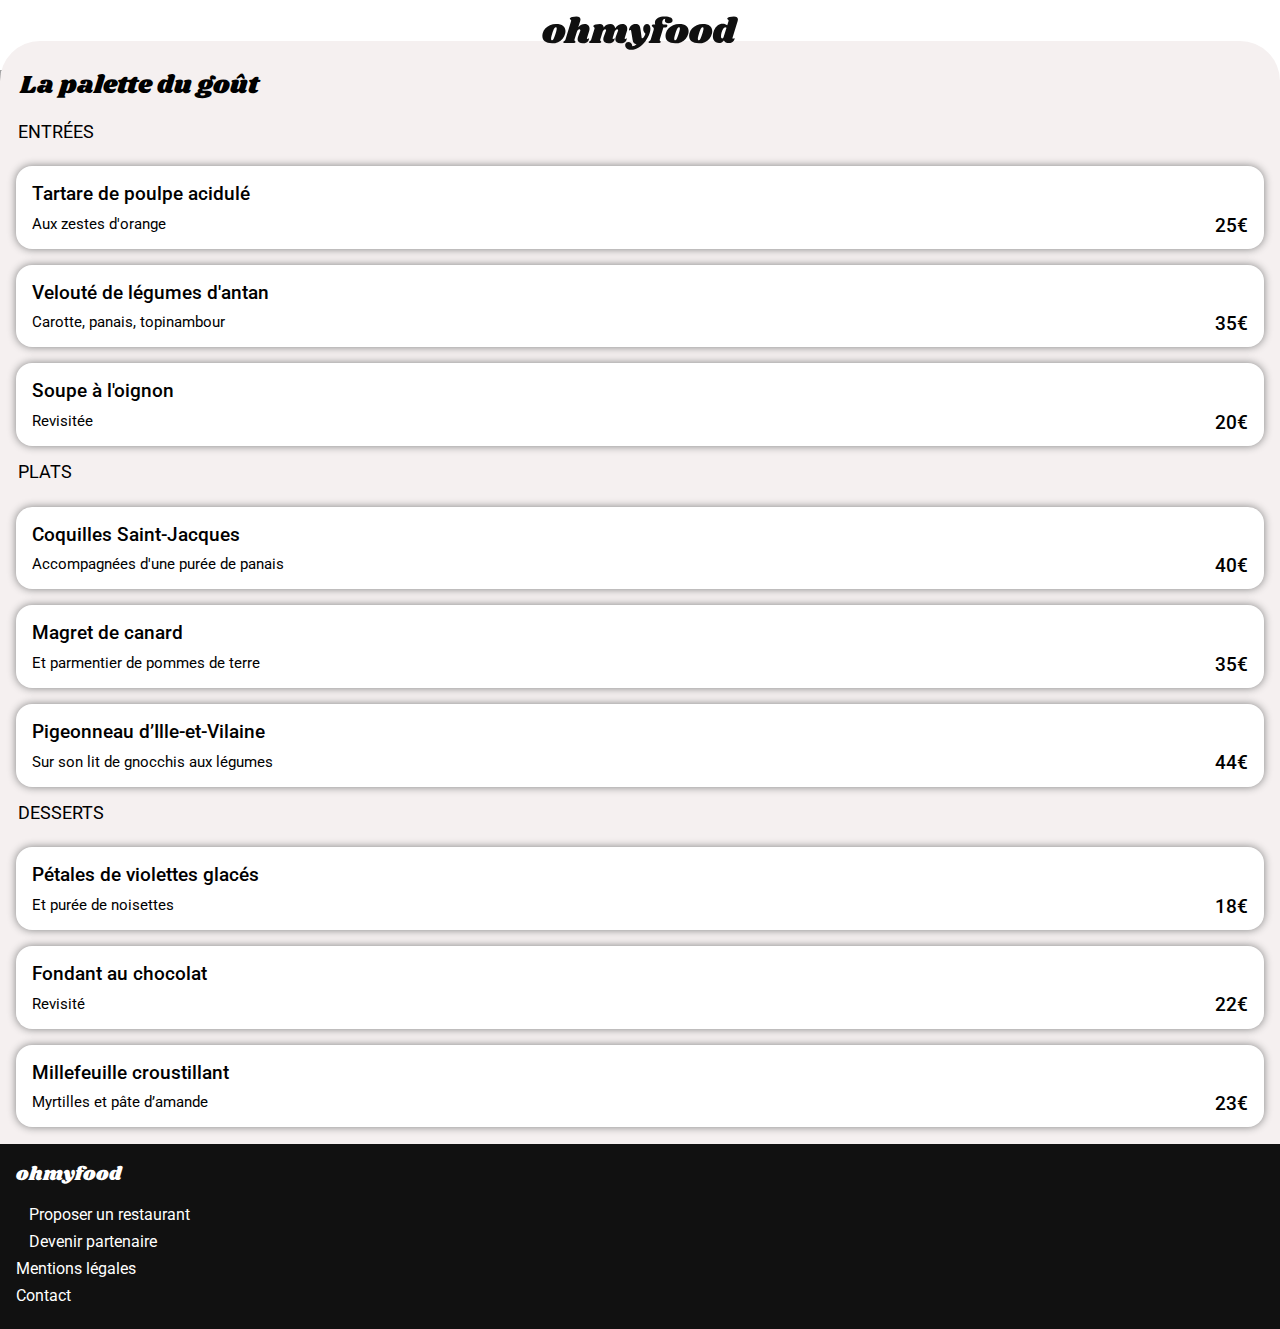
==== views/a_la_francaise.html @ dc69a1e3 "pages restau 2,3,4" ====
<!DOCTYPE html>
<html lang="en">
<head>
    <meta charset="UTF-8">
    <meta name="viewport" content="width=device-width, initial-scale=1.0">
    <title>OhMyFood!</title>
    <link rel="stylesheet" href="../style.css">
    <link href='https://fonts.googleapis.com/css?family=Roboto:400,500,600,700,900' rel='stylesheet' type='text/css'>
    <link href='https://fonts.googleapis.com/css?family=Shrikhand:400,500,600,700,900' rel='stylesheet' type='text/css'>
    <script src="https://kit.fontawesome.com/54c1824395.js" crossorigin="anonymous"></script>
</head>
<body class="flex__col font__text">
	<!-- Header -->
	<header>
		<!-- Lien précédent -->
		<a class="previous" href="../index.html">
			<i class="fas fa-arrow-left fa-lg"></i>
		</a>
		<!-- Logo -->
		<div class="flex container__center">
        	<div class="logo">
				<img src="../img/ohmyfood@2x.svg" alt="ohmyfood">
			</div>
		</div>
	</header>
	<!-- Image du restaurant -->
	<div>
		<img class="photo__big" src="../img/toa-heftiba-DQKerTsQwi0-unsplash.jpg" alt="La palette du goût">
	</div>
	<!-- Nom du restaurant -->
	<section class="tiles__big">
        <div class="flex_row">
            <h1 class="font__title padding__left">La palette du goût</h1>
            <i class="float__right heart__title far fa-heart fa-2x"></i>
        </div>
        <div class="font__text">
            <h3>Entrées</h3>
            <div class="tiles__dish">
                <h2>Tartare de poulpe acidulé</h2>
                <p>Aux zestes d'orange</p>
                <h2 class="price">25€</h2>
            </div>
            <div class="tiles__dish">
                <h2>Velouté de légumes d'antan</h2>
                <p>Carotte, panais, topinambour</p>
                <h2 class="price">35€</h2>
            </div>
            <div class="tiles__dish">
                <h2>Soupe à l'oignon</h2>
                <p>Revisitée</p>
                <h2 class="price">20€</h2>
            </div>
        </div>
        <div class="font__text">
            <h3>Plats</h3>
            <div class="tiles__dish">
                <h2>Coquilles Saint-Jacques</h2>
                <p>Accompagnées d'une purée de panais</p>
                <h2 class="price">40€</h2>
            </div class="tiles__dish">
            <div class="tiles__dish">
                <h2>Magret de canard</h2>
                <p>Et parmentier de pommes de terre</p>
                <h2 class="price">35€</h2>
            </div>
            <div class="tiles__dish">
                <h2>Pigeonneau d’Ille-et-Vilaine</h2>
                <p>Sur son lit de gnocchis aux légumes</p>
                <h2 class="price">44€</h2>
            </div>
        </div>
        <div class="font__text">
            <h3>Desserts</h3>
            <div class="tiles__dish">
                <h2>Pétales de violettes glacés</h2>
                <p>Et purée de noisettes</p>
                <h2 class="price">18€</h2>
            </div>
            <div class="tiles__dish">
                <h2>Fondant au chocolat</h2>
                <p>Revisité</p>
                <h2 class="price">22€</h2>
            </div>
            <div class="tiles__dish">
                <h2>Millefeuille croustillant</h2>
                <p>Myrtilles et pâte d’amande</p>
                <h2 class="price">23€</h2>
            </div>
        </div>
	</section>
	<!-- Footer -->
	<footer id="footer">
        <div class="flex container txt__left font__text">
            <ul>
                <li>
                    <h2>ohmyfood</h2>
                </li>
                <li>
                    <a href="MISC/404.html"
                    title="Proposer un restaurant"
                    target="_self">
                    <span><i class="fas fa-utensils ico"></i>Proposer un restaurant</span>
                    </a>
                </li>
                <li>
                    <a href="MISC/404.html"
                    title="Devenir partenaire"
                    target="_self">
                    <span><i class="fas fa-hands-helping ico"></i>Devenir partenaire</span>
                    </a>
                </li>
                <li>
                    <a href="MISC/404.html"
                    title="Mentions légales"
                    target="_self">
                    Mentions légales
                    </a>
                </li>
                <li>
                    <a href="MISC/404.html"
                    title="Contact"
                    target="_self">
                    Contact
                    </a>
                </li>
            </ul>
        </div>
    </footer>
</body>
</html>
---- style.css ----
/*! minireset.css v0.0.6 | MIT License | github.com/jgthms/minireset.css */
html, body, p, ol, ul, li, dl, dt, dd, blockquote, figure, fieldset, legend, textarea, pre, iframe, hr, h1, h2, h3, h4, h5, h6 {
  margin: 0;
  padding: 0;
}

h1, h2, h3, h4, h5, h6 {
  font-size: 100%;
  font-weight: normal;
}

ul {
  list-style: none;
}

button, input, select, textarea {
  margin: 0;
}

html {
  box-sizing: border-box;
}

*, *::before, *::after {
  box-sizing: inherit;
}

img, video {
  height: auto;
  max-width: 100%;
}

iframe {
  border: 0;
}

table {
  border-collapse: collapse;
  border-spacing: 0;
}

td, th {
  padding: 0;
}

td:not([align]), th:not([align]) {
  text-align: left;
}

body {
  background: #ffffff;
  height: 100vh;
}

.font__title {
  font-family: Shrikhand, sans-serif;
  font-size: 1.6em;
  font-weight: 400;
  padding-top: 1em;
  padding-left: 0.8em;
}
.font__text {
  font-family: Roboto, sans-serif;
}

h1 {
  font-size: 1.5em;
  font-weight: 600;
  padding-bottom: 0.7em;
}

h2 {
  font-size: 1.2em;
  font-weight: 500;
  padding-bottom: 0.5em;
}

h3 {
  font-size: 1.1em;
  font-weight: 400;
  padding-bottom: 0.5em;
  padding-left: 1em;
  text-transform: uppercase;
}

.font_weight__400 {
  font-weight: 400;
}
.font_weight__600 {
  font-weight: 600;
}

.txt__center {
  text-align: center;
}
.txt__justify {
  text-align: justify;
}
.txt__left {
  text-align: left;
}

#how_to {
  background-color: #f5f0f0;
}

#steps li {
  padding-top: 1.5em;
  padding-bottom: 0.5em;
  padding-left: 2em;
  margin: 1em;
}
#steps .ico {
  height: 10px;
  width: 10px;
  padding-right: 2.5em;
  padding-left: 1em;
}
#steps p {
  padding-bottom: 0.5em;
}

#enjoy {
  background-color: #f2eafb;
}

#localization {
  background-color: #bebebe;
  margin: 0 auto;
  height: auto;
  width: 100%;
}
#localization ::placeholder {
  color: #000000;
  font-family: "Roboto", sans-serif;
  font-size: 1.3em;
  padding-left: 1em;
}
#localization .field {
  border: none;
  background-color: #bebebe;
  height: 2em;
  padding-top: 0.5em;
}

#footer {
  background-color: #111111;
  color: #ffffff;
  margin-top: auto;
}
#footer h2 {
  font-family: Shrikhand;
}
#footer ul li {
  padding-bottom: 0.5em;
}
#footer ul li a {
  color: #ffffff;
}
#footer .ico {
  height: 1em;
  width: 1em;
  margin-right: 0.8em;
}

.logo {
  position: relative;
}

.previous {
  position: absolute;
  padding: 1.5em;
}

.heart {
  position: absolute;
  right: 1.5em;
  padding-top: 0.7em;
}
.heart__title {
  position: relative;
  top: -1.8em;
  left: -0.5em;
}

.photo__big {
  max-height: 16em;
  width: 100%;
  object-fit: cover;
}

.button {
  background: linear-gradient(#FF79DA, #9356DC);
  color: #ffffff;
  border-radius: 1.5em;
  border: none;
  padding: 1em;
  padding-left: 1.5em;
  padding-right: 1.5em;
}

.tiles, .tiles__dish {
  width: auto;
  background-color: white;
  box-shadow: 0em 0em 0.5em grey;
  border-radius: 1em;
  margin: 1em;
}
.tiles__big {
  margin-top: -3em;
  border-radius: 2.5em 2.5em 0 0;
  background-color: white;
  background-color: #f5f0f0;
}
.tiles__big p {
  font-size: 0.95em;
  overflow: hidden;
  text-overflow: ellipsis;
  max-width: 80%;
}
.tiles__dish {
  padding: 1em;
}
.tiles .img, .tiles__dish .img {
  border-radius: 0.8em 0.8em 0em 0em;
  width: 100%;
  height: 15em;
  object-fit: cover;
}
.tiles .desc, .tiles__dish .desc {
  flex-direction: column;
  border: 0;
  padding: 0;
  padding-top: 1em;
  padding-bottom: 0.5em;
  padding-left: 1em;
}

.price {
  position: relative;
  float: right;
  top: -1em;
}

.badge {
  position: absolute;
  font-size: 0.9em;
  font-weight: 600;
}
.badge__left {
  float: left;
  margin: -1.3em;
  margin-top: -0.7em;
  margin-left: -3.5em;
}
.badge__top_right {
  float: right;
  right: 3.5em;
  margin-top: 1em;
}

.badge_color__primary {
  background-color: #9356DC;
  color: #ffffff;
}
.badge_color__green {
  background: #99E2D0;
  color: #278870;
}

.badge_shape__round {
  border-radius: 1.6em;
  padding: 1em;
  padding-top: 0.6em;
  padding-bottom: 0.6em;
}
.badge_shape__square {
  border-radius: 0.2em;
  padding: 0.4em;
  padding-left: 0.8em;
  padding-right: 0.8em;
}

a:link {
  text-decoration: none;
  color: initial;
}
a:visited {
  text-decoration: none;
  color: initial;
}
.flex, .flex__row, .flex__col {
  display: flex;
}
.flex__col {
  flex-direction: column;
}
.flex__row {
  flex-direction: row;
}

.no_flex__block {
  display: block;
}
.no_flex__inline {
  display: inline;
}

.container, .container__center {
  padding: 1em;
}
.container__center {
  align-items: center;
  justify-content: center;
}

.float__right {
  float: right;
}
.float__left {
  float: left;
}

/*# sourceMappingURL=style.css.map */
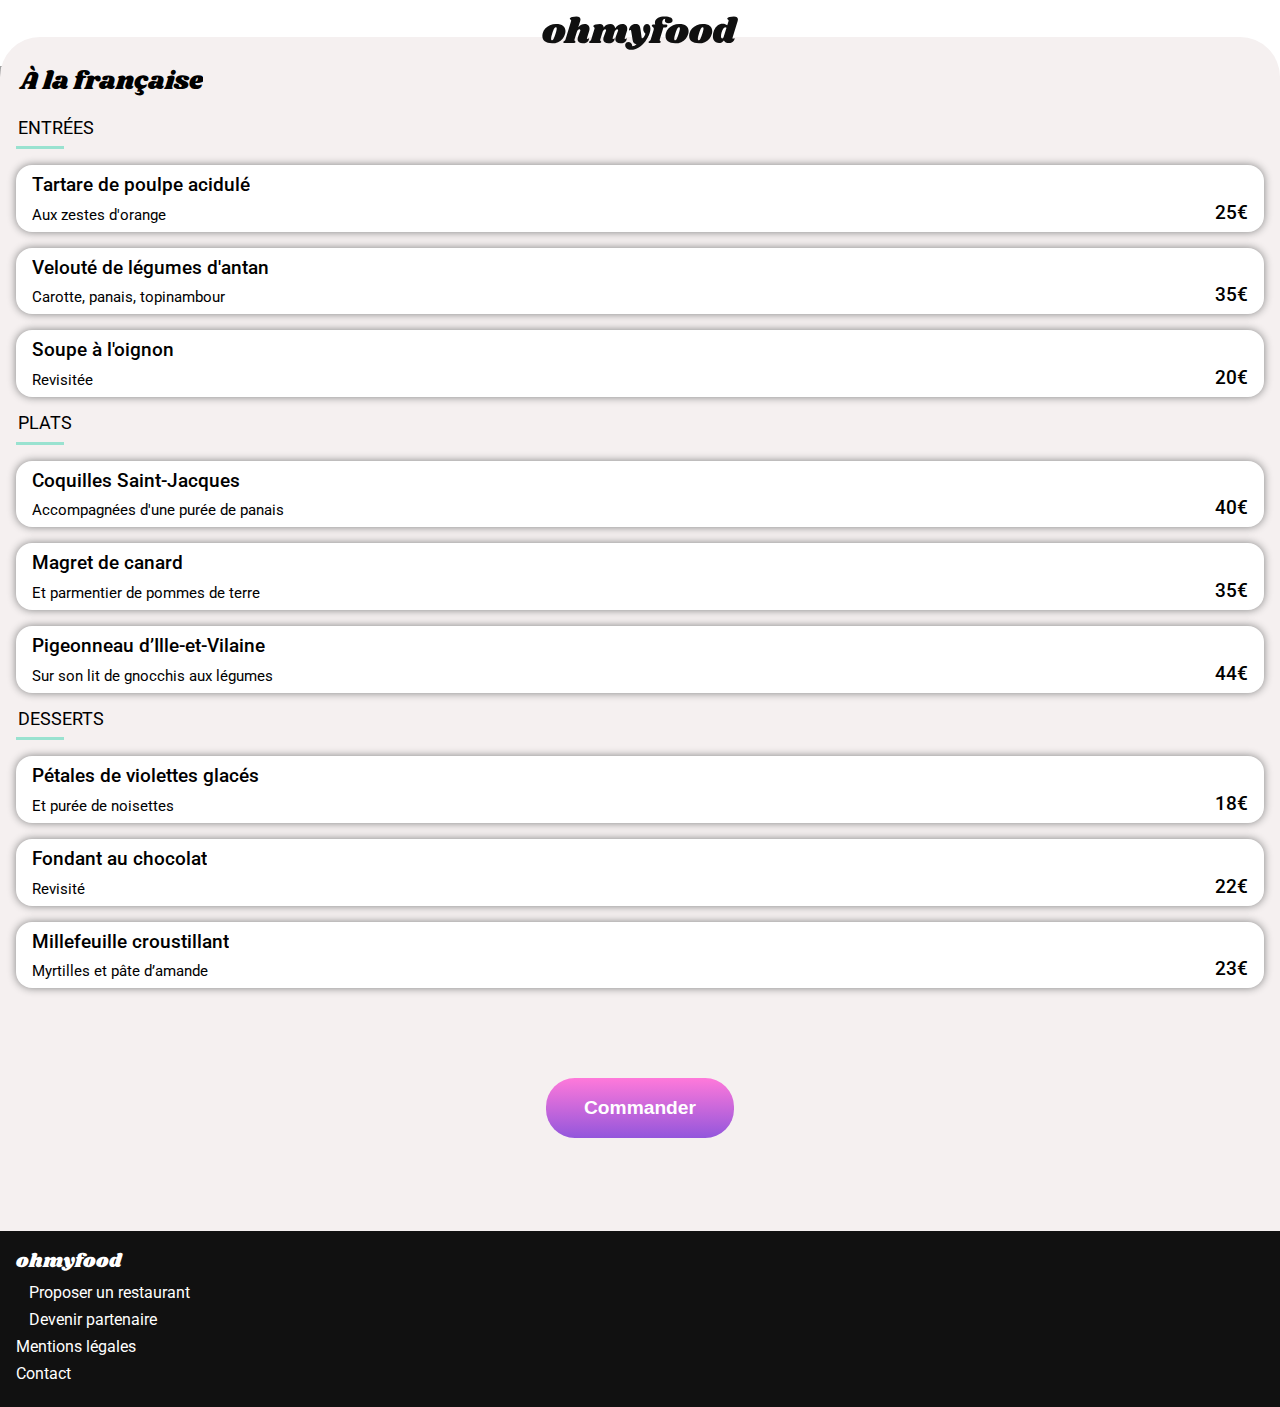
==== commit a24053b8: "Done." ====
--- a/views/a_la_francaise.html
+++ b/views/a_la_francaise.html
@@ -12,7 +12,7 @@
 <body class="flex__col font__text">
 	<!-- Header -->
 	<header>
-		<!-- Lien précédent -->
+		<!-- Flèche "précédent" -->
 		<a class="previous" href="../index.html">
 			<i class="fas fa-arrow-left fa-lg"></i>
 		</a>
@@ -25,67 +25,163 @@
 	</header>
 	<!-- Image du restaurant -->
 	<div>
-		<img class="photo__big" src="../img/toa-heftiba-DQKerTsQwi0-unsplash.jpg" alt="La palette du goût">
+        <img class="photo__big width__100 object_fit__cover"
+        src="../img/toa-heftiba-DQKerTsQwi0-unsplash.jpg"
+        alt="À la française">
 	</div>
 	<!-- Nom du restaurant -->
 	<section class="tiles__big">
-        <div class="flex_row">
-            <h1 class="font__title padding__left">La palette du goût</h1>
-            <i class="float__right heart__title far fa-heart fa-2x"></i>
+        <div class="flex__row space__between">
+            <h1 class="font__title padding__left no_wrap overflow__hidden">
+                À la française
+            </h1>
+            <div class="heart__title change_icon">
+                <i class="far fa-heart fa-2x"></i>
+                <i class="fas fa-heart fa-2x"></i>
+            </div>
         </div>
         <div class="font__text">
             <h3>Entrées</h3>
-            <div class="tiles__dish">
-                <h2>Tartare de poulpe acidulé</h2>
-                <p>Aux zestes d'orange</p>
-                <h2 class="price">25€</h2>
-            </div>
-            <div class="tiles__dish">
-                <h2>Velouté de légumes d'antan</h2>
-                <p>Carotte, panais, topinambour</p>
-                <h2 class="price">35€</h2>
-            </div>
-            <div class="tiles__dish">
-                <h2>Soupe à l'oignon</h2>
-                <p>Revisitée</p>
-                <h2 class="price">20€</h2>
+            <div class="separator"></div>
+            <div class="flex__row tiles__dish space__between overflow__hidden">
+                <div class="flex__row space__between width__100">
+                    <div class="meal overflow__hidden">
+                        <h2 class="no_wrap">Tartare de poulpe acidulé</h2>
+                        <p class="no_wrap">Aux zestes d'orange</p>
+                    </div>
+                    <div class="price">
+                        <h2>25€</h2>
+                    </div>
+                </div>
+                <div class="check">
+                    <i class="check__ico fas fa-check-circle fa-lg"></i>
+                </div>
+            </div>
+            <div class="flex__row tiles__dish space__between overflow__hidden">
+                <div class="flex__row space__between width__100">
+                    <div class="meal overflow__hidden">
+                        <h2 class="no_wrap">Velouté de légumes d'antan</h2>
+                        <p class="no_wrap">Carotte, panais, topinambour</p>
+                    </div>
+                    <div class="price">
+                        <h2>35€</h2>
+                    </div>
+                </div>
+                <div class="check">
+                    <i class="check__ico fas fa-check-circle fa-lg"></i>
+                </div>
+            </div>
+            <div class="flex__row tiles__dish space__between overflow__hidden">
+                <div class="flex__row space__between width__100">
+                    <div class="meal overflow__hidden">
+                        <h2 class="no_wrap">Soupe à l'oignon</h2>
+                        <p class="no_wrap">Revisitée</p>
+                    </div>
+                    <div class="price">
+                        <h2>20€</h2>
+                    </div>
+                </div>
+                <div class="check">
+                    <i class="check__ico fas fa-check-circle fa-lg"></i>
+                </div>
             </div>
         </div>
         <div class="font__text">
             <h3>Plats</h3>
-            <div class="tiles__dish">
-                <h2>Coquilles Saint-Jacques</h2>
-                <p>Accompagnées d'une purée de panais</p>
-                <h2 class="price">40€</h2>
-            </div class="tiles__dish">
-            <div class="tiles__dish">
-                <h2>Magret de canard</h2>
-                <p>Et parmentier de pommes de terre</p>
-                <h2 class="price">35€</h2>
-            </div>
-            <div class="tiles__dish">
-                <h2>Pigeonneau d’Ille-et-Vilaine</h2>
-                <p>Sur son lit de gnocchis aux légumes</p>
-                <h2 class="price">44€</h2>
+            <div class="separator"></div>
+            <div class="flex__row tiles__dish space__between overflow__hidden">
+                <div class="flex__row space__between width__100">
+                    <div class="meal overflow__hidden">
+                        <h2 class="no_wrap">Coquilles Saint-Jacques</h2>
+                        <p class="no_wrap">Accompagnées d'une purée de panais</p>
+                    </div>
+                    <div class="price">
+                        <h2>40€</h2>
+                    </div>
+                </div>
+                <div class="check">
+                    <i class="check__ico fas fa-check-circle fa-lg"></i>
+                </div>
+            </div>
+            <div class="flex__row tiles__dish space__between overflow__hidden">
+                <div class="flex__row space__between width__100">
+                    <div class="meal overflow__hidden">
+                        <h2 class="no_wrap">Magret de canard</h2>
+                        <p class="no_wrap">Et parmentier de pommes de terre</p>
+                    </div>
+                    <div class="price">
+                        <h2>35€</h2>
+                    </div>
+                </div>
+                <div class="check">
+                    <i class="check__ico fas fa-check-circle fa-lg"></i>
+                </div>
+            </div>
+            <div class="flex__row tiles__dish space__between overflow__hidden">
+                <div class="flex__row space__between width__100">
+                    <div class="meal overflow__hidden">
+                        <h2 class="no_wrap">Pigeonneau d’Ille-et-Vilaine</h2>
+                        <p class="no_wrap">Sur son lit de gnocchis aux légumes</p>
+                    </div>
+                    <div class="price">
+                        <h2>44€</h2>
+                    </div>
+                </div>
+                <div class="check">
+                    <i class="check__ico fas fa-check-circle fa-lg"></i>
+                </div>
             </div>
         </div>
         <div class="font__text">
             <h3>Desserts</h3>
-            <div class="tiles__dish">
-                <h2>Pétales de violettes glacés</h2>
-                <p>Et purée de noisettes</p>
-                <h2 class="price">18€</h2>
-            </div>
-            <div class="tiles__dish">
-                <h2>Fondant au chocolat</h2>
-                <p>Revisité</p>
-                <h2 class="price">22€</h2>
-            </div>
-            <div class="tiles__dish">
-                <h2>Millefeuille croustillant</h2>
-                <p>Myrtilles et pâte d’amande</p>
-                <h2 class="price">23€</h2>
-            </div>
+            <div class="separator"></div>
+            <div class="flex__row tiles__dish space__between overflow__hidden">
+                <div class="flex__row space__between width__100">
+                    <div class="meal overflow__hidden">
+                        <h2 class="no_wrap">Pétales de violettes glacés</h2>
+                        <p class="no_wrap">Et purée de noisettes</p>
+                    </div>
+                    <div class="price">
+                        <h2>18€</h2>
+                    </div>
+                </div>
+                <div class="check">
+                    <i class="check__ico fas fa-check-circle fa-lg"></i>
+                </div>
+            </div>
+            <div class="flex__row tiles__dish space__between overflow__hidden">
+                <div class="flex__row space__between width__100">
+                    <div class="meal overflow__hidden">
+                        <h2 class="no_wrap">Fondant au chocolat</h2>
+                        <p class="no_wrap">Revisité</p>
+                    </div>
+                    <div class="price">
+                        <h2>22€</h2>
+                    </div>
+                </div>
+                <div class="check">
+                    <i class="check__ico fas fa-check-circle fa-lg"></i>
+                </div>
+            </div>
+            <div class="flex__row tiles__dish space__between overflow__hidden">
+                <div class="flex__row space__between width__100">
+                    <div class="meal overflow__hidden">
+                        <h2 class="no_wrap">Millefeuille croustillant</h2>
+                        <p class="no_wrap">Myrtilles et pâte d’amande</p>
+                    </div>
+                    <div class="price">
+                        <h2>23€</h2>
+                    </div>
+                </div>
+                <div class="check">
+                    <i class="check__ico fas fa-check-circle fa-lg"></i>
+                </div>
+            </div>
+        </div>
+        <div class="flex container__center">
+            <button class="button__order font_weight__900">
+                Commander
+            </button>
         </div>
 	</section>
 	<!-- Footer -->
--- a/style.css
+++ b/style.css
@@ -50,6 +50,7 @@
 body {
   background: #ffffff;
   height: 100vh;
+  min-width: 320px;
 }
 
 .font__title {
@@ -62,6 +63,9 @@
 .font__text {
   font-family: Roboto, sans-serif;
 }
+.font__text p {
+  padding-bottom: 1em;
+}
 
 h1 {
   font-size: 1.5em;
@@ -72,7 +76,6 @@
 h2 {
   font-size: 1.2em;
   font-weight: 500;
-  padding-bottom: 0.5em;
 }
 
 h3 {
@@ -83,12 +86,19 @@
   text-transform: uppercase;
 }
 
+.font_size__steps {
+  font-size: 0.9em;
+}
+
 .font_weight__400 {
   font-weight: 400;
 }
 .font_weight__600 {
   font-weight: 600;
 }
+.font_weight__900 {
+  font-weight: 900;
+}
 
 .txt__center {
   text-align: center;
@@ -98,6 +108,14 @@
 }
 .txt__left {
   text-align: left;
+}
+
+.desc {
+  padding: 0.5em 0.5em;
+}
+.desc h2 {
+  padding-top: 0.2em;
+  padding-bottom: 0.3em;
 }
 
 #how_to {
@@ -165,6 +183,11 @@
 
 .logo {
   position: relative;
+  line-height: 0;
+}
+
+.photo__big {
+  max-height: 16em;
 }
 
 .previous {
@@ -172,24 +195,40 @@
   padding: 1.5em;
 }
 
-.heart {
-  position: absolute;
-  right: 1.5em;
-  padding-top: 0.7em;
-}
 .heart__title {
-  position: relative;
-  top: -1.8em;
-  left: -0.5em;
-}
-
-.photo__big {
-  max-height: 16em;
-  width: 100%;
-  object-fit: cover;
-}
-
-.button {
+  align-self: center;
+  margin-right: 1.5em;
+}
+.heart__rest_tile {
+  align-self: flex-start;
+  margin: 1.5em;
+  margin-top: 1em;
+  color: #bebebe;
+}
+
+.change_icon > .fas {
+  display: none;
+}
+
+.change_icon:hover > .far {
+  display: none;
+}
+
+.change_icon:hover > .fas {
+  display: inline;
+  background: linear-gradient(#9356DC, #FF79DA);
+  color: transparent;
+  background-clip: text;
+}
+
+.separator {
+  height: 3px;
+  width: 3em;
+  background-color: #99E2D0;
+  margin-left: 1em;
+}
+
+.button, .button__order {
   background: linear-gradient(#FF79DA, #9356DC);
   color: #ffffff;
   border-radius: 1.5em;
@@ -198,6 +237,21 @@
   padding-left: 1.5em;
   padding-right: 1.5em;
 }
+.button__order {
+  margin-top: 3em;
+  margin-bottom: 4em;
+  font-size: 1.2em;
+  padding-left: 2em;
+  padding-right: 2em;
+}
+.button:hover, .button__order:hover {
+  background: linear-gradient(to top, #9356DC, 20%, #FF79DA);
+}
+
+.width__100 {
+  width: 100%;
+  transition: 0.5s;
+}
 
 .tiles, .tiles__dish {
   width: auto;
@@ -214,32 +268,57 @@
 }
 .tiles__big p {
   font-size: 0.95em;
-  overflow: hidden;
-  text-overflow: ellipsis;
-  max-width: 80%;
-}
-.tiles__dish {
-  padding: 1em;
+}
+.tiles__dish:hover .check {
+  display: inline-block;
+  transition: 0.5s;
+  width: 4.5em;
+}
+.tiles__dish:hover .check__ico {
+  transform: rotate(180deg);
+  transition: 1s;
+}
+.tiles__dish:hover .meal {
+  transition: 0.5s;
+}
+.tiles__dish:hover .width__100 {
+  transition: 0.5s;
+  width: calc(100% - 4.5em);
 }
 .tiles .img, .tiles__dish .img {
   border-radius: 0.8em 0.8em 0em 0em;
-  width: 100%;
   height: 15em;
-  object-fit: cover;
-}
-.tiles .desc, .tiles__dish .desc {
-  flex-direction: column;
-  border: 0;
-  padding: 0;
-  padding-top: 1em;
+}
+
+.meal {
+  padding: 0.5em 1em;
+}
+.meal h2 {
   padding-bottom: 0.5em;
-  padding-left: 1em;
+}
+.meal p {
+  padding-bottom: 0;
 }
 
 .price {
-  position: relative;
-  float: right;
-  top: -1em;
+  align-self: flex-end;
+  padding: 0.5em 1em;
+}
+
+.check {
+  transition: 0.5s;
+  background-color: #99E2D0;
+  color: white;
+  transform: rotate(-180deg);
+  width: 0;
+  overflow: hidden;
+  transform-origin: center;
+  flex-shrink: 0;
+}
+
+.check__ico {
+  transition: 1s;
+  margin: 1.18em;
 }
 
 .badge {
@@ -270,9 +349,7 @@
 
 .badge_shape__round {
   border-radius: 1.6em;
-  padding: 1em;
-  padding-top: 0.6em;
-  padding-bottom: 0.6em;
+  padding: 0.6em 1em;
 }
 .badge_shape__square {
   border-radius: 0.2em;
@@ -299,11 +376,32 @@
   flex-direction: row;
 }
 
+.space__between {
+  justify-content: space-between;
+}
+.space__around {
+  justify-content: space-around;
+}
+
 .no_flex__block {
   display: block;
 }
 .no_flex__inline {
   display: inline;
+}
+
+.no_wrap {
+  white-space: nowrap;
+  text-overflow: ellipsis;
+  overflow: hidden;
+}
+
+.overflow__hidden {
+  overflow: hidden;
+}
+
+.object_fit__cover {
+  object-fit: cover;
 }
 
 .container, .container__center {
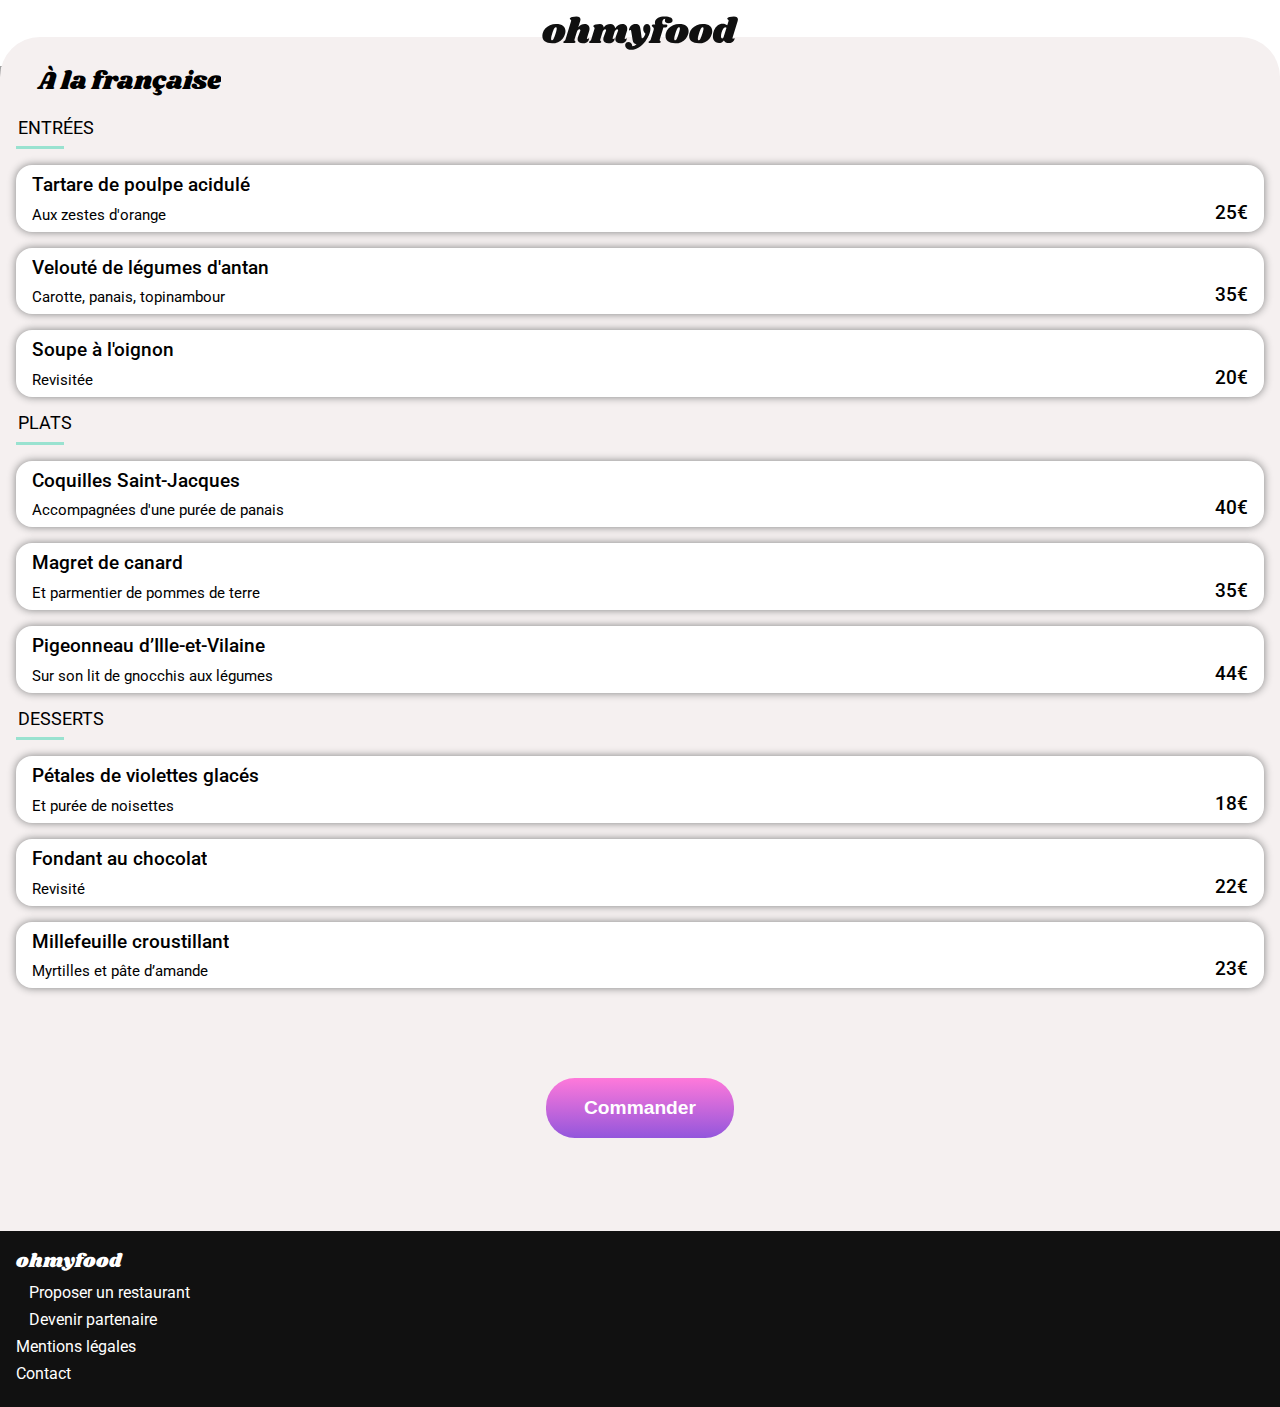
==== commit 94e2f946: "Fade in" ====
--- a/views/a_la_francaise.html
+++ b/views/a_la_francaise.html
@@ -44,7 +44,7 @@
             <h3>Entrées</h3>
             <div class="separator"></div>
             <div class="flex__row tiles__dish space__between overflow__hidden">
-                <div class="flex__row space__between width__100">
+                <div class="flex__row space__between width__100 test">
                     <div class="meal overflow__hidden">
                         <h2 class="no_wrap">Tartare de poulpe acidulé</h2>
                         <p class="no_wrap">Aux zestes d'orange</p>
--- a/style.css
+++ b/style.css
@@ -70,6 +70,7 @@
 h1 {
   font-size: 1.5em;
   font-weight: 600;
+  margin-left: 0.7em;
   padding-bottom: 0.7em;
 }
 
@@ -142,6 +143,10 @@
   background-color: #f2eafb;
 }
 
+#shop_ico {
+  color: #9356DC;
+}
+
 #localization {
   background-color: #bebebe;
   margin: 0 auto;
@@ -218,6 +223,7 @@
   display: inline;
   background: linear-gradient(#9356DC, #FF79DA);
   color: transparent;
+  -webkit-background-clip: text;
   background-clip: text;
 }
 
@@ -228,14 +234,12 @@
   margin-left: 1em;
 }
 
-.button, .button__order {
+.button, .button__explore, .button__order {
   background: linear-gradient(#FF79DA, #9356DC);
   color: #ffffff;
   border-radius: 1.5em;
   border: none;
   padding: 1em;
-  padding-left: 1.5em;
-  padding-right: 1.5em;
 }
 .button__order {
   margin-top: 3em;
@@ -244,7 +248,13 @@
   padding-left: 2em;
   padding-right: 2em;
 }
-.button:hover, .button__order:hover {
+.button__explore {
+  padding-left: 1.5em;
+  padding-right: 1.5em;
+  margin-top: 1.5em;
+  margin-bottom: 3em;
+}
+.button:hover, .button__order:hover, .button__explore:hover {
   background: linear-gradient(to top, #9356DC, 20%, #FF79DA);
 }
 
@@ -272,17 +282,21 @@
 .tiles__dish:hover .check {
   display: inline-block;
   transition: 0.5s;
+  transition-delay: 0.3s;
   width: 4.5em;
 }
 .tiles__dish:hover .check__ico {
   transform: rotate(180deg);
   transition: 1s;
+  transition-delay: 0.3s;
 }
 .tiles__dish:hover .meal {
   transition: 0.5s;
+  transition-delay: 0.3s;
 }
 .tiles__dish:hover .width__100 {
   transition: 0.5s;
+  transition-delay: 0.3s;
   width: calc(100% - 4.5em);
 }
 .tiles .img, .tiles__dish .img {
@@ -358,6 +372,40 @@
   padding-right: 0.8em;
 }
 
+#test {
+  animation: fadein 2s;
+  -moz-animation: fadein 2s;
+  /* Firefox */
+  -webkit-animation: fadein 2s;
+  /* Safari and Chrome */
+}
+
+@keyframes fadein {
+  from {
+    opacity: 0;
+  }
+  to {
+    opacity: 1;
+  }
+}
+@-moz-keyframes fadein {
+  /* Firefox */
+  from {
+    opacity: 0;
+  }
+  to {
+    opacity: 1;
+  }
+}
+@-webkit-keyframes fadein {
+  /* Safari and Chrome */
+  from {
+    opacity: 0;
+  }
+  to {
+    opacity: 1;
+  }
+}
 a:link {
   text-decoration: none;
   color: initial;
@@ -366,6 +414,7 @@
   text-decoration: none;
   color: initial;
 }
+
 .flex, .flex__row, .flex__col {
   display: flex;
 }
